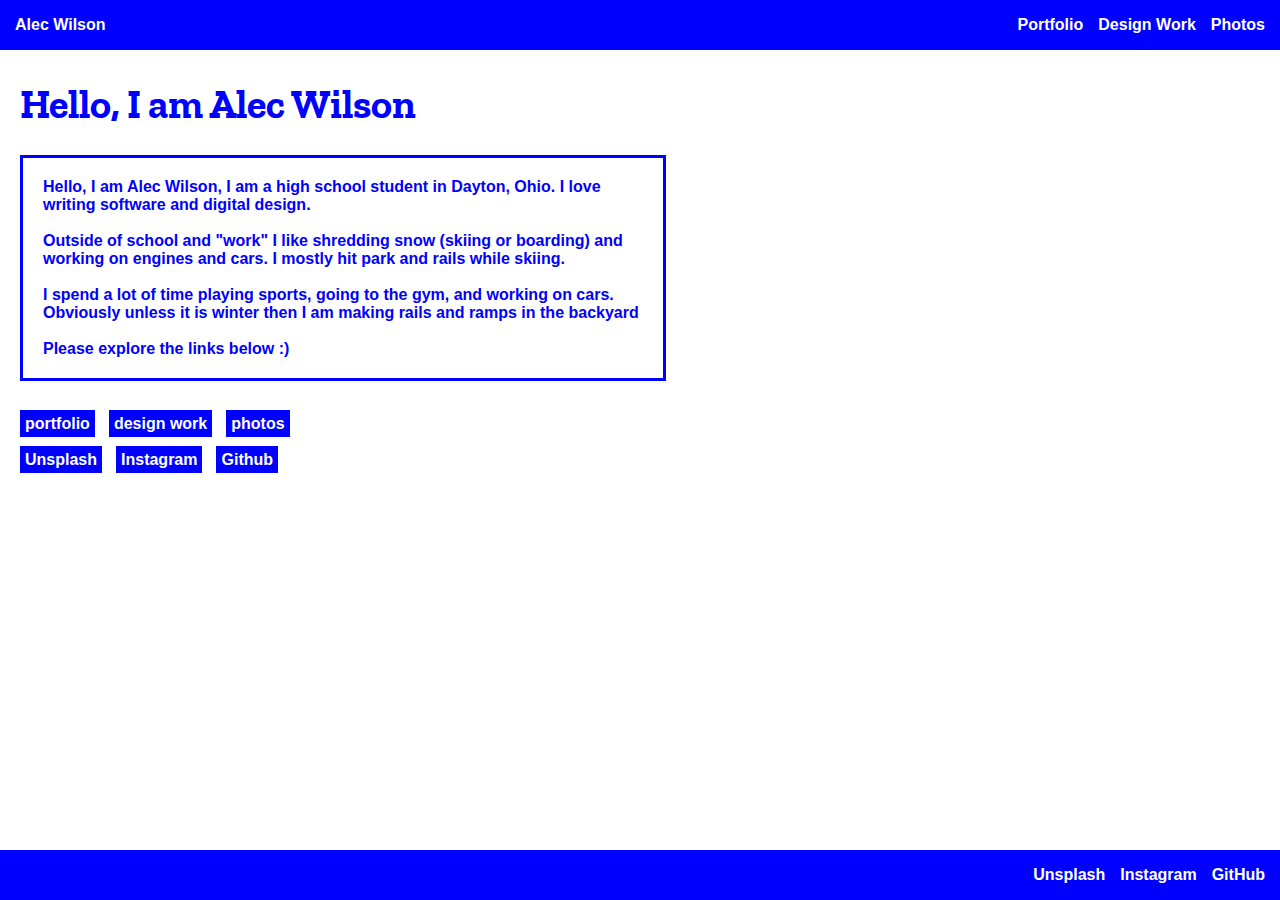
==== index.html @ 6b431008 "redone pretty much" ====
<link rel="preconnect" href="https://fonts.googleapis.com">
<link rel="preconnect" href="https://fonts.gstatic.com" crossorigin>
<link href="https://fonts.googleapis.com/css2?family=Zilla+Slab:wght@500;700&display=swap" rel="stylesheet">

<body style="margin:0">
	<nav style="position:fixed;top:0;left:0;right:0;background:blue">
		<p style="float:left;color:white;font-weight:bolder;font-family:'Roboto', sans-serif;padding-left:15px;">
			<a style="color:white;text-decoration:none" onmouseover="this.style.borderBottom='2px solid white'" onmouseout="this.style.borderBottom='none'" href="/index.html">Alec Wilson</a>
		</p>
		<p style="float:right;color:white;font-weight:bolder;font-family:'Roboto', sans-serif;padding-right:15px;">
			<a style="color:white;text-decoration:none" onmouseover="this.style.borderBottom='2px solid white'" onmouseout="this.style.borderBottom='none'" href="/photos.html">Photos</a>
		</p>
		<p style="float:right;color:white;font-weight:bolder;font-family:'Roboto', sans-serif;padding-right:15px;">
			<a style="color:white;text-decoration:none" onmouseover="this.style.borderBottom='2px solid white'" onmouseout="this.style.borderBottom='none'" href="/design.html">Design Work</a>
		</p>
		<p style="float:right;color:white;font-weight:bolder;font-family:'Roboto', sans-serif;padding-right:15px;">
			<a style="color:white;text-decoration:none" onmouseover="this.style.borderBottom='2px solid white'" onmouseout="this.style.borderBottom='none'" href="https://alecw.net">Portfolio</a>
		</p>
	</nav>
	<footer style="position:fixed;bottom:0;left:0;right:0;background:blue">
		<p style="float:right;color:white;font-weight:bolder;font-family:'Roboto', sans-serif;padding-right:15px;">
			<a style="color:white;text-decoration:none" onmouseover="this.style.borderBottom='2px solid white'" onmouseout="this.style.borderBottom='none'" href="https://github.com/alechash" target="_blank">GitHub</a>
		</p>
		<p style="float:right;color:white;font-weight:bolder;font-family:'Roboto', sans-serif;padding-right:15px;">
			<a style="color:white;text-decoration:none" onmouseover="this.style.borderBottom='2px solid white'" onmouseout="this.style.borderBottom='none'" href="https://instagram.com/txtjude" target="_blank">Instagram</a>
		</p>
		<p style="float:right;color:white;font-weight:bolder;font-family:'Roboto', sans-serif;padding-right:15px;">
			<a style="color:white;text-decoration:none" onmouseover="this.style.borderBottom='2px solid white'" onmouseout="this.style.borderBottom='none'" href="https://unsplash.com/alechash" target="_blank">Unsplash</a>
		</p>
	</footer>
	<div style="background:white;margin:0">
		<h1 style="font-size:40px;color:blue;font-family:'Zilla Slab', serif;margin-top:80px;margin-left:20px">Hello, I am Alec Wilson</h1>
		<p style="padding:20px;margin-left:20px;margin-right:20px;color:blue;font-weight:bold;font-family:'Roboto', sans-serif;max-width:600px;border:3px solid blue">
			Hello, I am Alec Wilson, I am a high school student in Dayton, Ohio. I love writing software and digital design.<br><br>Outside of school and "work" I like <span title="skiing">shredding snow (skiing or boarding)</span> and working on
			engines
			and cars. I mostly hit park and
			rails while skiing.<br><br>I spend a lot of time playing sports, going to the gym, and working on cars. Obviously unless it is winter then I am making rails and ramps in the backyard<br><br>Please explore the links below :)
		</p>
		<br>
		<div style="padding-left:20px;padding-right:20px;">
			<a style="margin-right:10px;background:blue;color:white;padding:5px;font-family: 'Roboto', sans-serif;font-weight:bolder;text-decoration:none" onmouseover="this.style.background='black'" onmouseout="this.style.background='blue'"
			 href="https://alecw.net">portfolio</a>
			<a style="margin-right:10px;background:blue;color:white;padding:5px;font-family: 'Roboto', sans-serif;font-weight:bolder;text-decoration:none" onmouseover="this.style.background='black'" onmouseout="this.style.background='blue'"
			 href="/design.html">design work</a>
			<a style="margin-right:10px;background:blue;color:white;padding:5px;font-family: 'Roboto', sans-serif;font-weight:bolder;text-decoration:none" onmouseover="this.style.background='black'" onmouseout="this.style.background='blue'"
			 href="/photos.html">photos</a>
		</div>
		<br>
		<div style="padding-left:20px;padding-right:20px;">
			<a style="margin-right:10px;background:blue;color:white;padding:5px;font-family: 'Roboto', sans-serif;font-weight:bolder;text-decoration:none" onmouseover="this.style.background='black'" onmouseout="this.style.background='blue'"
			 href="https://unsplash.com/alechash" target="_blank">Unsplash</a>
			<a style="margin-right:10px;background:blue;color:white;padding:5px;font-family: 'Roboto', sans-serif;font-weight:bolder;text-decoration:none" onmouseover="this.style.background='black'" onmouseout="this.style.background='blue'"
			 href="https://instagram.com/txtjude" target="_blank">Instagram</a>
			<a style="margin-right:10px;background:blue;color:white;padding:5px;font-family: 'Roboto', sans-serif;font-weight:bolder;text-decoration:none" onmouseover="this.style.background='black'" onmouseout="this.style.background='blue'"
			 href="https://github.com/alechash" target="_blank">Github</a>
		</div>
	</div>
</body>
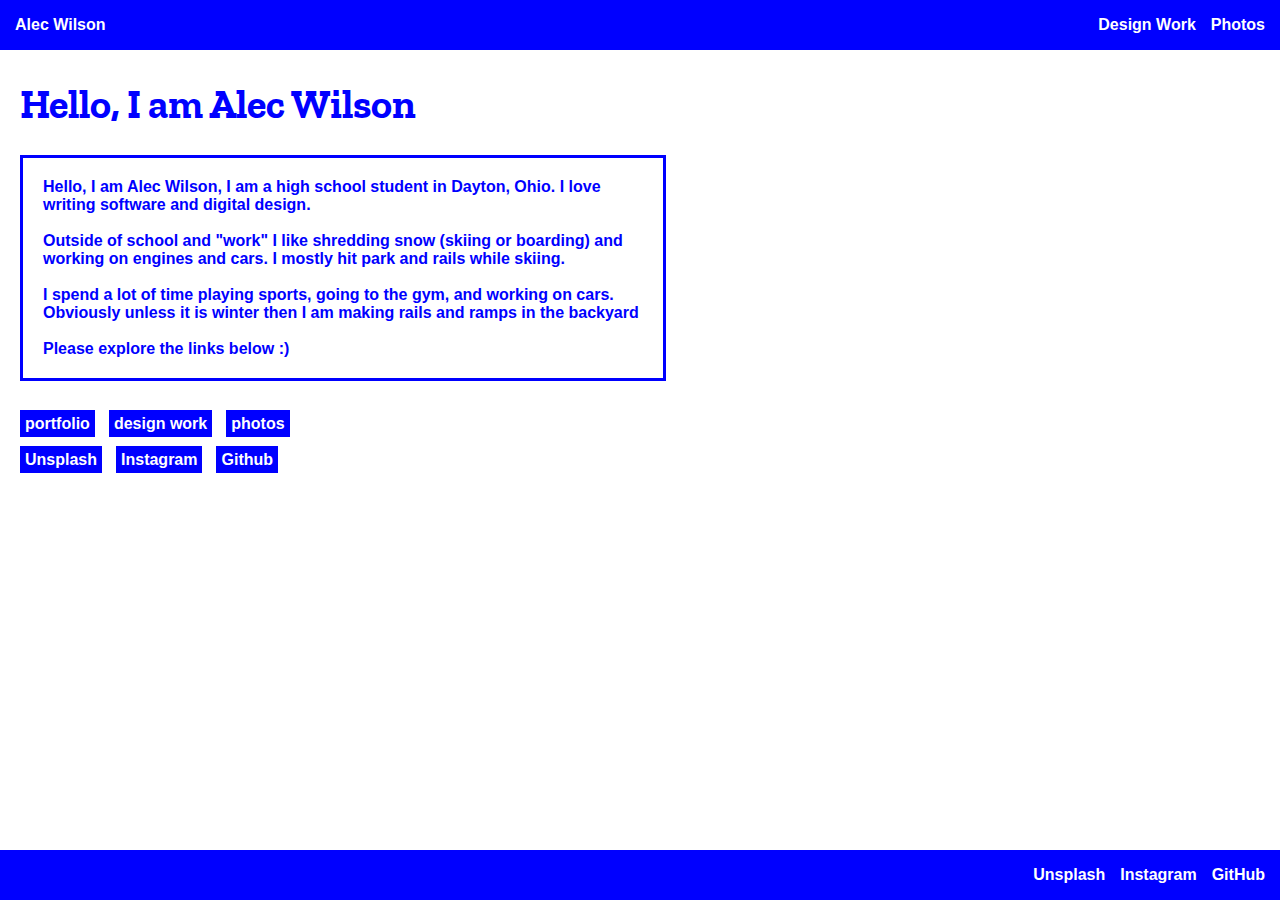
==== commit fce3c282: "redone pretty much" ====
--- a/index.html
+++ b/index.html
@@ -14,7 +14,7 @@
 			<a style="color:white;text-decoration:none" onmouseover="this.style.borderBottom='2px solid white'" onmouseout="this.style.borderBottom='none'" href="/design.html">Design Work</a>
 		</p>
 		<p style="float:right;color:white;font-weight:bolder;font-family:'Roboto', sans-serif;padding-right:15px;">
-			<a style="color:white;text-decoration:none" onmouseover="this.style.borderBottom='2px solid white'" onmouseout="this.style.borderBottom='none'" href="https://alecw.net">Portfolio</a>
+			<a style="color:blue;text-decoration:none" onmouseover="this.style.borderBottom='2px solid blue'" onmouseout="this.style.borderBottom='none'" href="https://alecw.net">Software Portfolio</a>
 		</p>
 	</nav>
 	<footer style="position:fixed;bottom:0;left:0;right:0;background:blue">
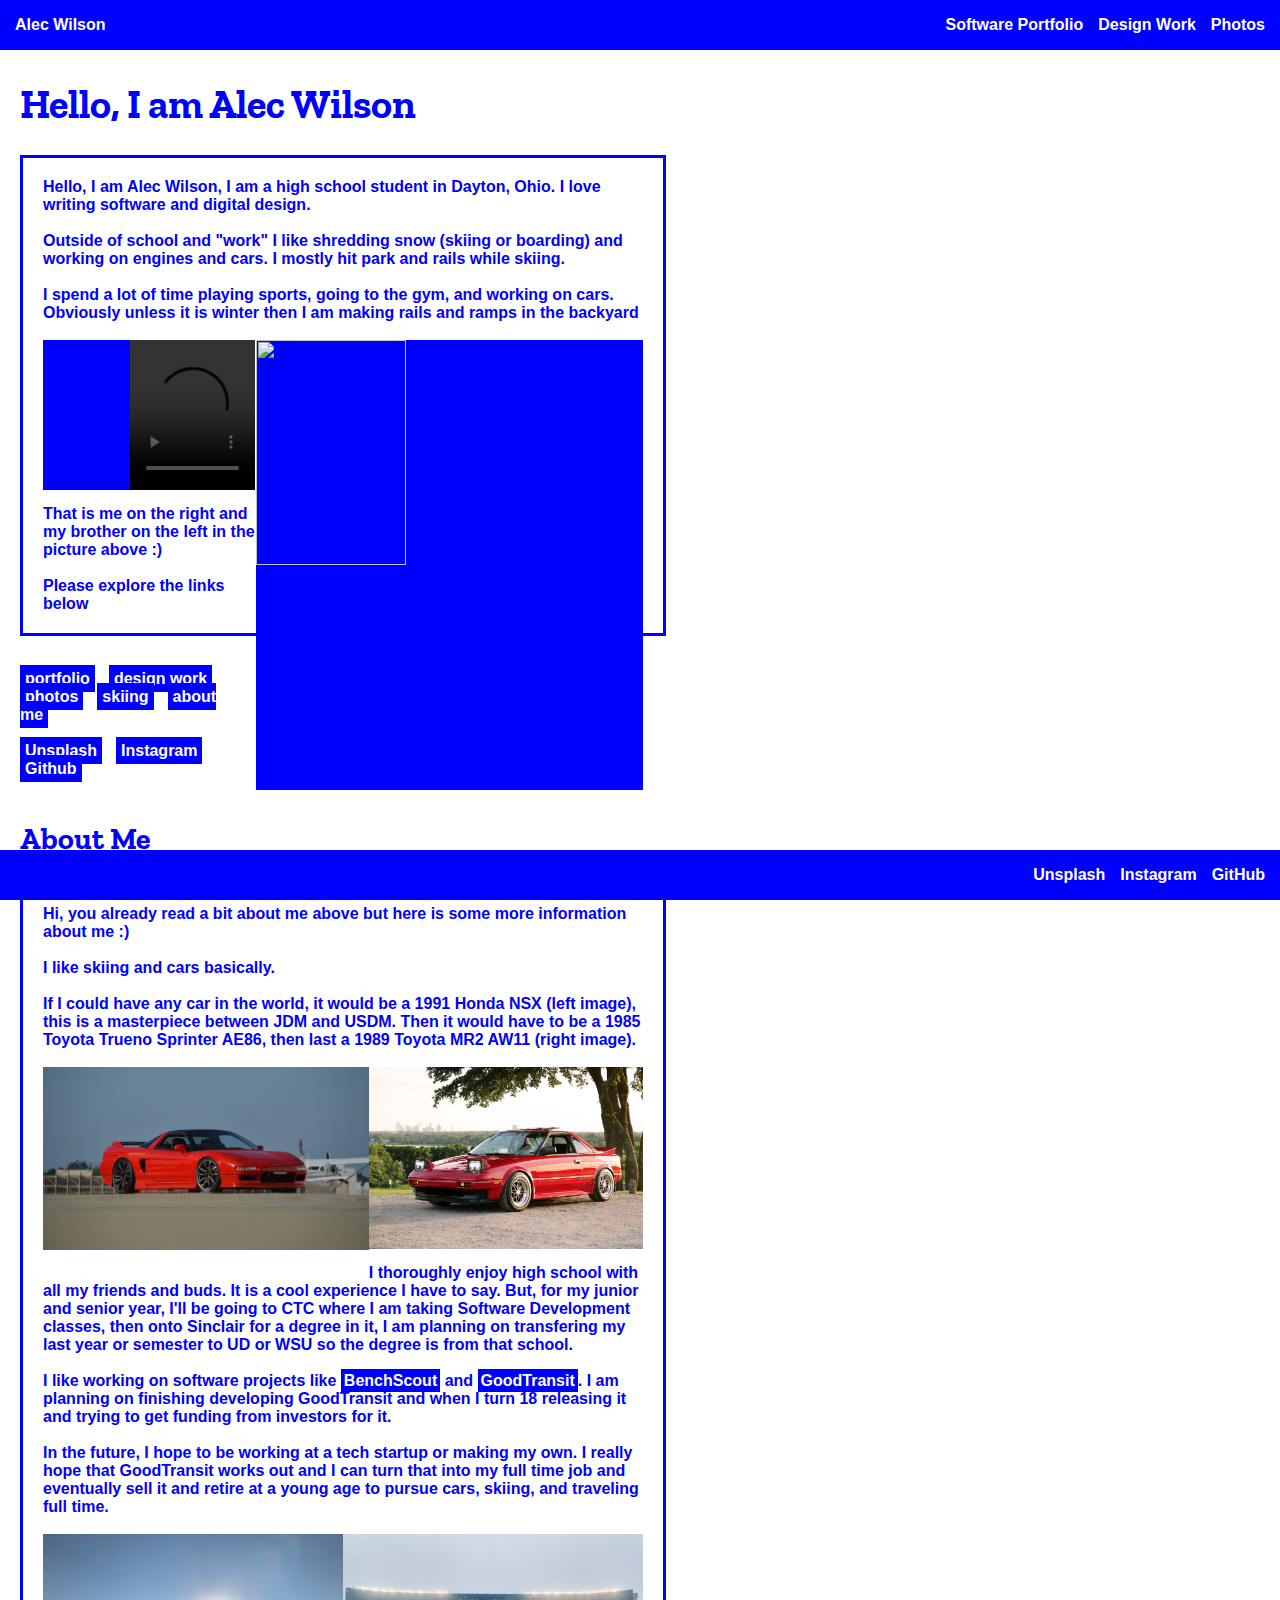
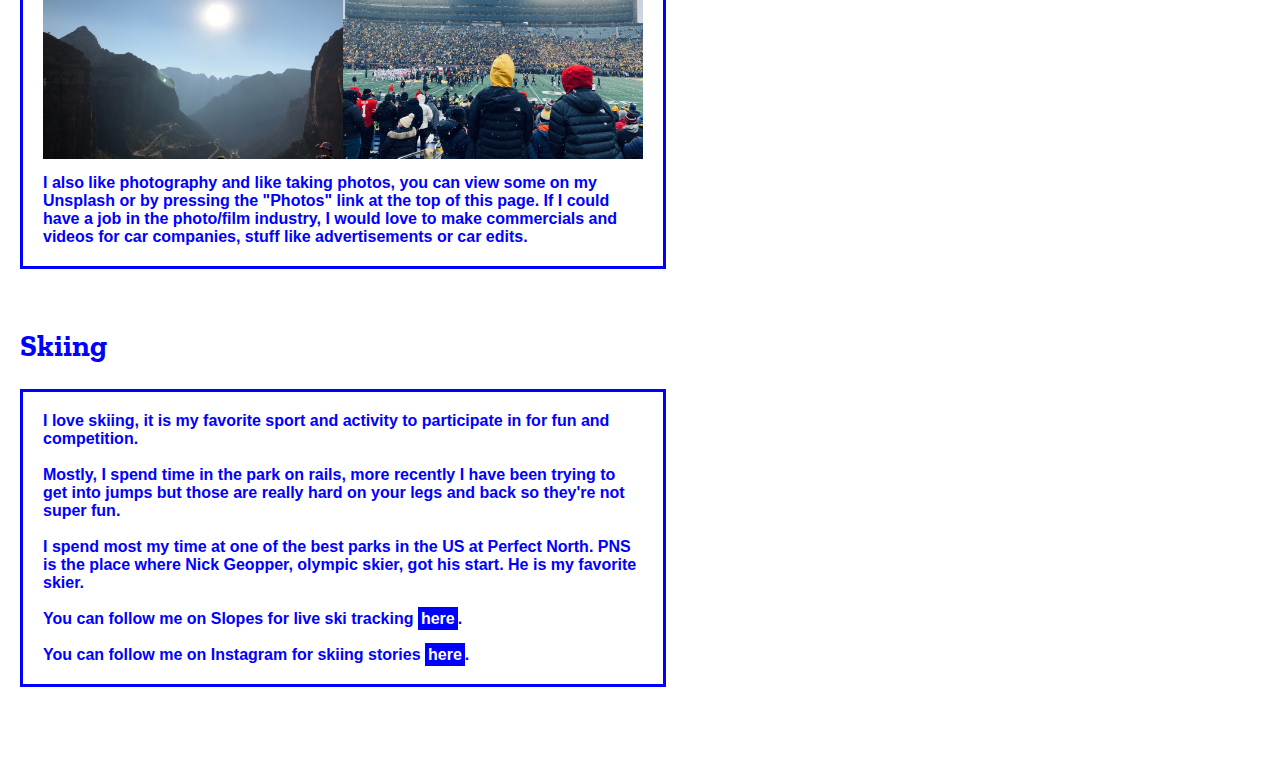
==== commit 894a8194: "home page" ====
--- a/index.html
+++ b/index.html
@@ -14,7 +14,7 @@
 			<a style="color:white;text-decoration:none" onmouseover="this.style.borderBottom='2px solid white'" onmouseout="this.style.borderBottom='none'" href="/design.html">Design Work</a>
 		</p>
 		<p style="float:right;color:white;font-weight:bolder;font-family:'Roboto', sans-serif;padding-right:15px;">
-			<a style="color:blue;text-decoration:none" onmouseover="this.style.borderBottom='2px solid blue'" onmouseout="this.style.borderBottom='none'" href="https://alecw.net">Software Portfolio</a>
+			<a style="color:white;text-decoration:none" onmouseover="this.style.borderBottom='2px solid white'" onmouseout="this.style.borderBottom='none'" href="https://alecw.net">Software Portfolio</a>
 		</p>
 	</nav>
 	<footer style="position:fixed;bottom:0;left:0;right:0;background:blue">
@@ -34,7 +34,11 @@
 			Hello, I am Alec Wilson, I am a high school student in Dayton, Ohio. I love writing software and digital design.<br><br>Outside of school and "work" I like <span title="skiing">shredding snow (skiing or boarding)</span> and working on
 			engines
 			and cars. I mostly hit park and
-			rails while skiing.<br><br>I spend a lot of time playing sports, going to the gym, and working on cars. Obviously unless it is winter then I am making rails and ramps in the backyard<br><br>Please explore the links below :)
+			rails while skiing.<br><br>I spend a lot of time playing sports, going to the gym, and working on cars. Obviously unless it is winter then I am making rails and ramps in the backyard<br><br><video controls
+			 style="width:20.85%;padding-left:14.545%;float:left;background:blue;margin-bottom:15px">
+				<source src="/assets/mich.mp4">
+			</video><img src="/assets/photos/10.jpg" style="float:right;width:50%;margin-bottom:15px;padding-right:14.545%;background:blue"><br><br>That is me on the right and my brother on the left in the picture above
+			:)<br><br>Please explore the links below
 		</p>
 		<br>
 		<div style="padding-left:20px;padding-right:20px;">
@@ -44,6 +48,10 @@
 			 href="/design.html">design work</a>
 			<a style="margin-right:10px;background:blue;color:white;padding:5px;font-family: 'Roboto', sans-serif;font-weight:bolder;text-decoration:none" onmouseover="this.style.background='black'" onmouseout="this.style.background='blue'"
 			 href="/photos.html">photos</a>
+			<a style="margin-right:10px;background:blue;color:white;padding:5px;font-family: 'Roboto', sans-serif;font-weight:bolder;text-decoration:none" onmouseover="this.style.background='black'" onmouseout="this.style.background='blue'"
+			 href="#skiing">skiing</a>
+			<a style="margin-right:10px;background:blue;color:white;padding:5px;font-family: 'Roboto', sans-serif;font-weight:bolder;text-decoration:none" onmouseover="this.style.background='black'" onmouseout="this.style.background='blue'"
+			 href="#about">about me</a>
 		</div>
 		<br>
 		<div style="padding-left:20px;padding-right:20px;">
@@ -54,5 +62,35 @@
 			<a style="margin-right:10px;background:blue;color:white;padding:5px;font-family: 'Roboto', sans-serif;font-weight:bolder;text-decoration:none" onmouseover="this.style.background='black'" onmouseout="this.style.background='blue'"
 			 href="https://github.com/alechash" target="_blank">Github</a>
 		</div>
+		<br>
+		<h2 style="font-size:30px;color:blue;font-family:'Zilla Slab', serif;margin-left:20px" id="about">About Me</h2>
+		<p style="padding:20px;margin-left:20px;margin-right:20px;color:blue;font-weight:bold;font-family:'Roboto', sans-serif;max-width:600px;border:3px solid blue">
+			Hi, you already read a bit about me above but here is some more information about me :)<br><br>I like skiing and cars basically.<br><br>If I could have any car in the world, it would be a 1991 Honda NSX (left image), this is a masterpiece
+			between
+			JDM and USDM. Then it would have to be a 1985 Toyota Trueno Sprinter AE86, then last a 1989 Toyota MR2 AW11 (right image).<br><br><img src="/assets/nsx.jpg" style="width:54.3%;float:left;margin-bottom:15px"><img src="/assets/mr2.jpg"
+			 style="width:45.7%;float:right;margin-bottom:15px"><br><br>I
+			thoroughly enjoy high school with all my friends and buds. It is a
+			cool experience I have to say. But, for my junior and
+			senior year, I'll be going to CTC where I am taking Software Development classes, then onto Sinclair for a degree in it, I am planning on transfering my last year or semester to UD or WSU so the degree is from that school.<br><br>I like
+			working on software projects like <a href="https://benchscout.com" target="_blank" style="padding:3px;color:white;background:blue;text-decoration:none" onmouseover="this.style.background='black';this.style.color='white'"
+			 onmouseout="this.style.background='blue';this.style.color='white'">BenchScout</a> and <a href="https://goodtransit.app" target="_blank" style="padding:3px;color:white;background:blue;text-decoration:none"
+			 onmouseover="this.style.background='black';this.style.color='white'" onmouseout="this.style.background='blue';this.style.color='white'">GoodTransit</a>. I am planning on finishing developing GoodTransit and when I turn 18 releasing it
+			and trying to get funding from investors for it.<br><br>In the future, I hope to be working at a tech startup or making my own. I really hope that GoodTransit works out and I can turn that into my full time job and eventually sell it and
+			retire at a young age to pursue cars, skiing, and traveling full time.<br><br><img src="/assets/photos/1.jpg" style="width:50%;float:left;margin-bottom:15px"><img src="/assets/photos/5.jpg"
+			 style="width:50%;float:right;margin-bottom:15px"><br><br>I also like photography and like taking photos, you can view some on my Unsplash or by pressing the "Photos" link at the top of this page. If I could have a job
+			in the photo/film industry, I would love to make commercials and videos for car companies, stuff like advertisements or car edits.
+		</p>
+		<br>
+		<h2 style="font-size:30px;color:blue;font-family:'Zilla Slab', serif;margin-left:20px" id="skiing">Skiing</h2>
+		<p style="padding:20px;margin-left:20px;margin-right:20px;color:blue;font-weight:bold;font-family:'Roboto', sans-serif;max-width:600px;border:3px solid blue">
+			I love skiing, it is my favorite sport and activity to participate in for fun and competition.<br><br>Mostly, I spend time in the park on rails, more recently I have been trying to get into jumps but those are really hard on your legs and
+			back so they're not super fun.<br><br>I spend most my time at one of the best parks in the US at Perfect North. PNS is the place where Nick Geopper, olympic skier, got his start. He is my favorite skier.<br><br>You can follow me on Slopes
+			for live ski tracking
+			<a href="https://my.getslopes.com/app/addFriend/Oo3dnRdalr" target="_blank" style="padding:3px;color:white;background:blue;text-decoration:none" onmouseover="this.style.background='black';this.style.color='white'"
+			 onmouseout="this.style.background='blue';this.style.color='white'">here</a>.<br><br>You can follow me on Instagram for skiing stories
+			<a href="https://instagram.com/txtjude" target="_blank" style="padding:3px;color:white;background:blue;text-decoration:none" onmouseover="this.style.background='black';this.style.color='white'"
+			 onmouseout="this.style.background='blue';this.style.color='white'">here</a>.
+		</p>
+		<br><br><br>
 	</div>
 </body>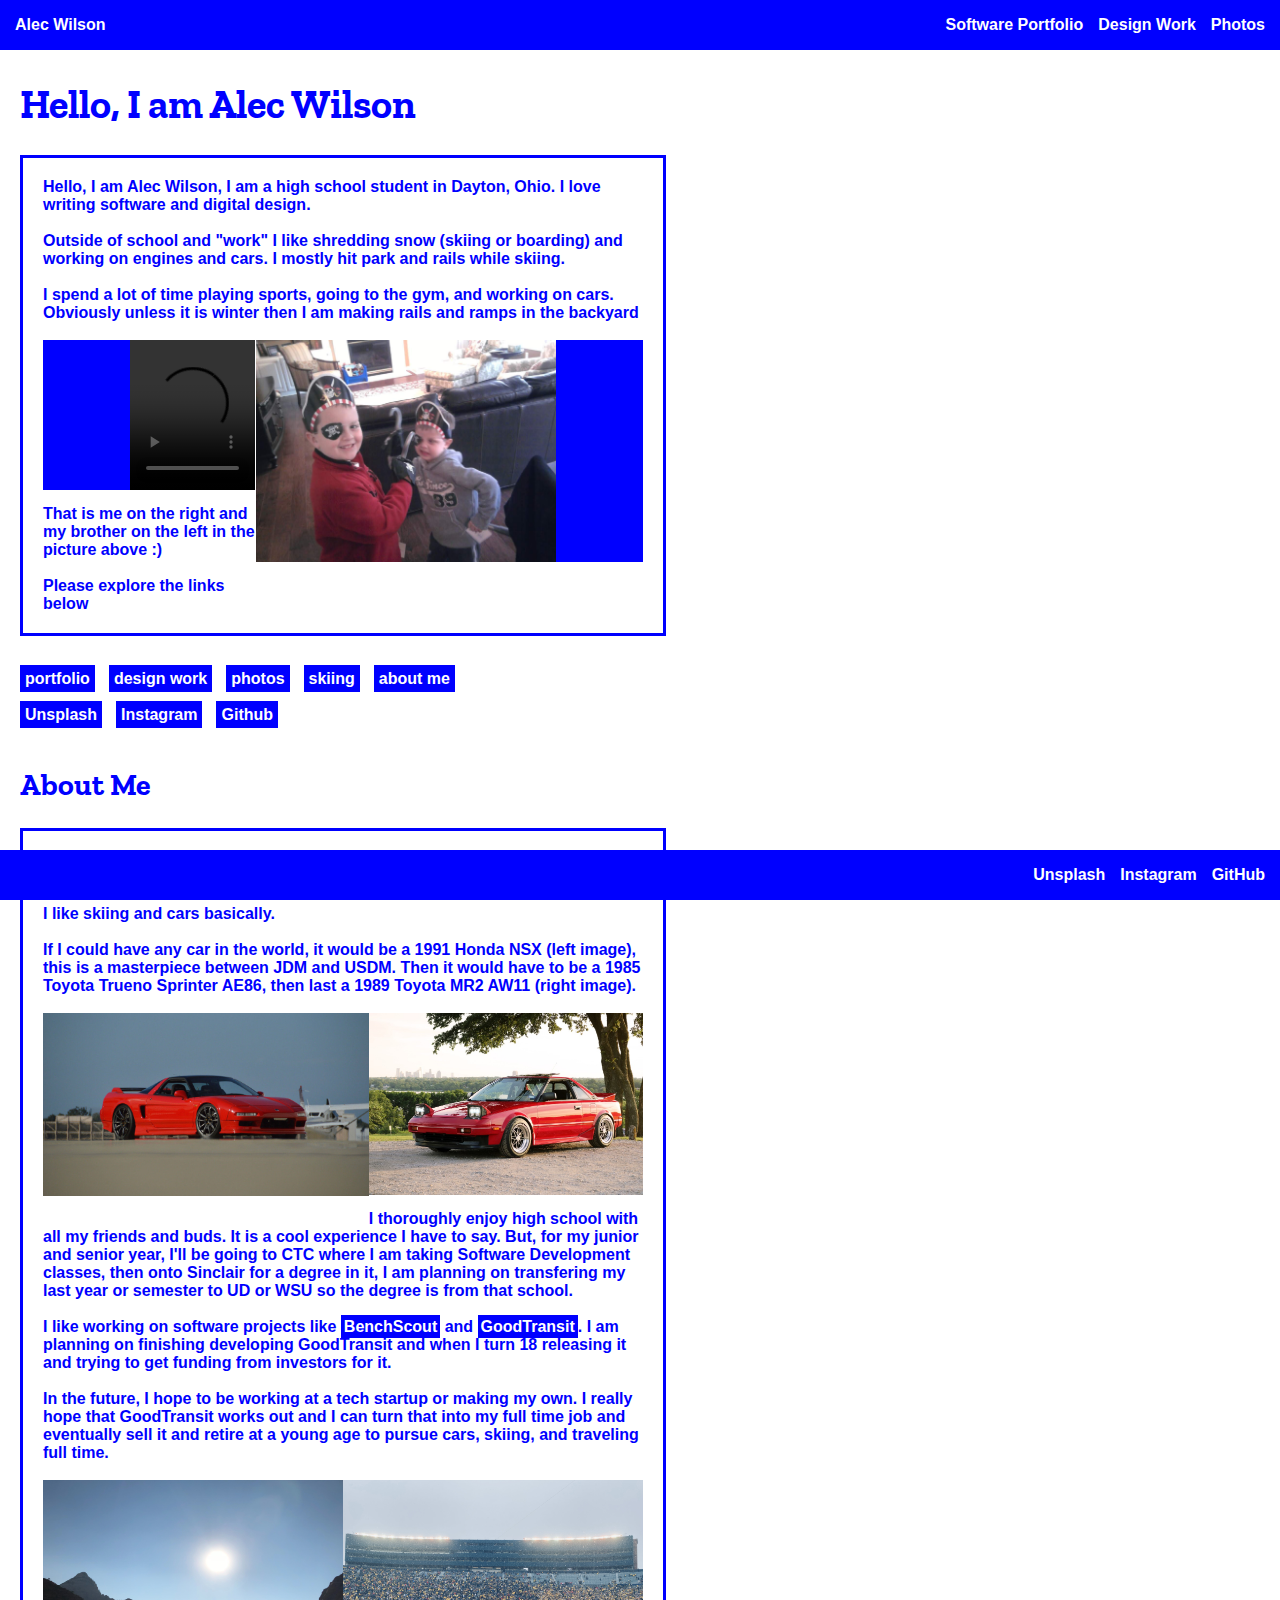
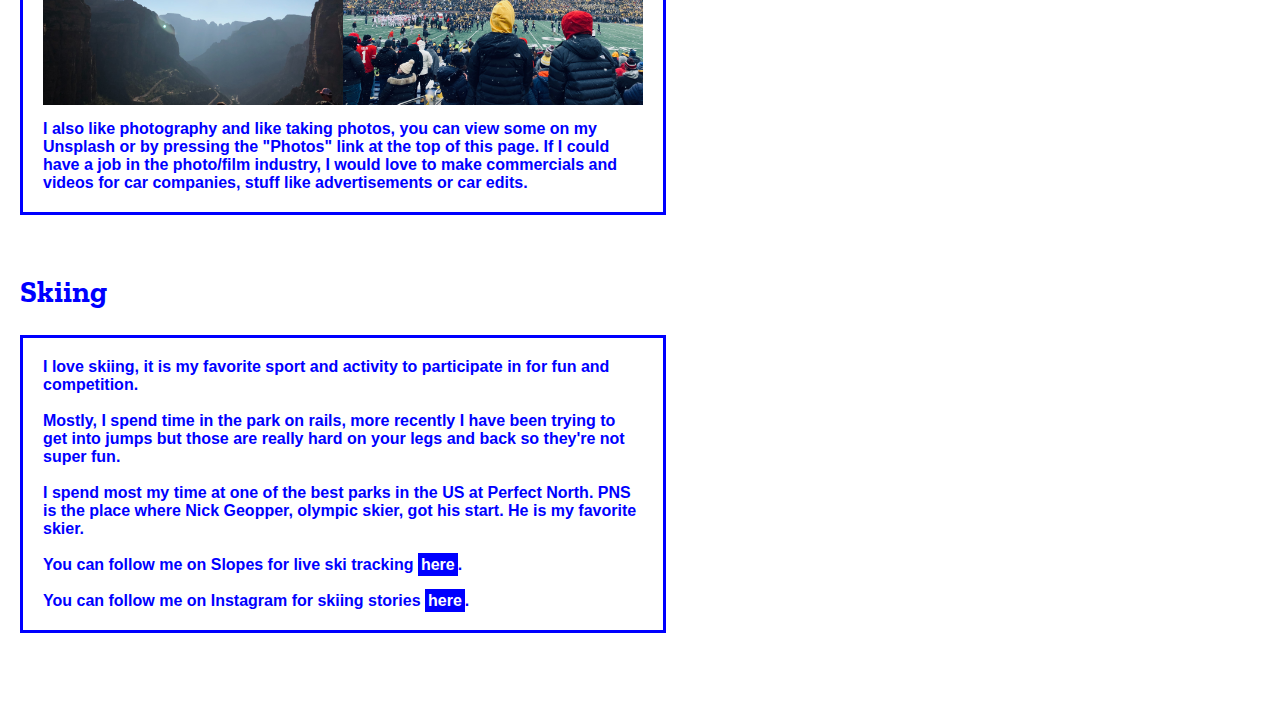
==== commit f5aa417c: "Update index.html" ====
--- a/index.html
+++ b/index.html
@@ -37,7 +37,7 @@
 			rails while skiing.<br><br>I spend a lot of time playing sports, going to the gym, and working on cars. Obviously unless it is winter then I am making rails and ramps in the backyard<br><br><video controls
 			 style="width:20.85%;padding-left:14.545%;float:left;background:blue;margin-bottom:15px">
 				<source src="/assets/mich.mp4">
-			</video><img src="/assets/photos/10.jpg" style="float:right;width:50%;margin-bottom:15px;padding-right:14.545%;background:blue"><br><br>That is me on the right and my brother on the left in the picture above
+			</video><img src="/assets/photos/10.JPG" style="float:right;width:50%;margin-bottom:15px;padding-right:14.545%;background:blue"><br><br>That is me on the right and my brother on the left in the picture above
 			:)<br><br>Please explore the links below
 		</p>
 		<br>
@@ -93,4 +93,4 @@
 		</p>
 		<br><br><br>
 	</div>
-</body>+</body>
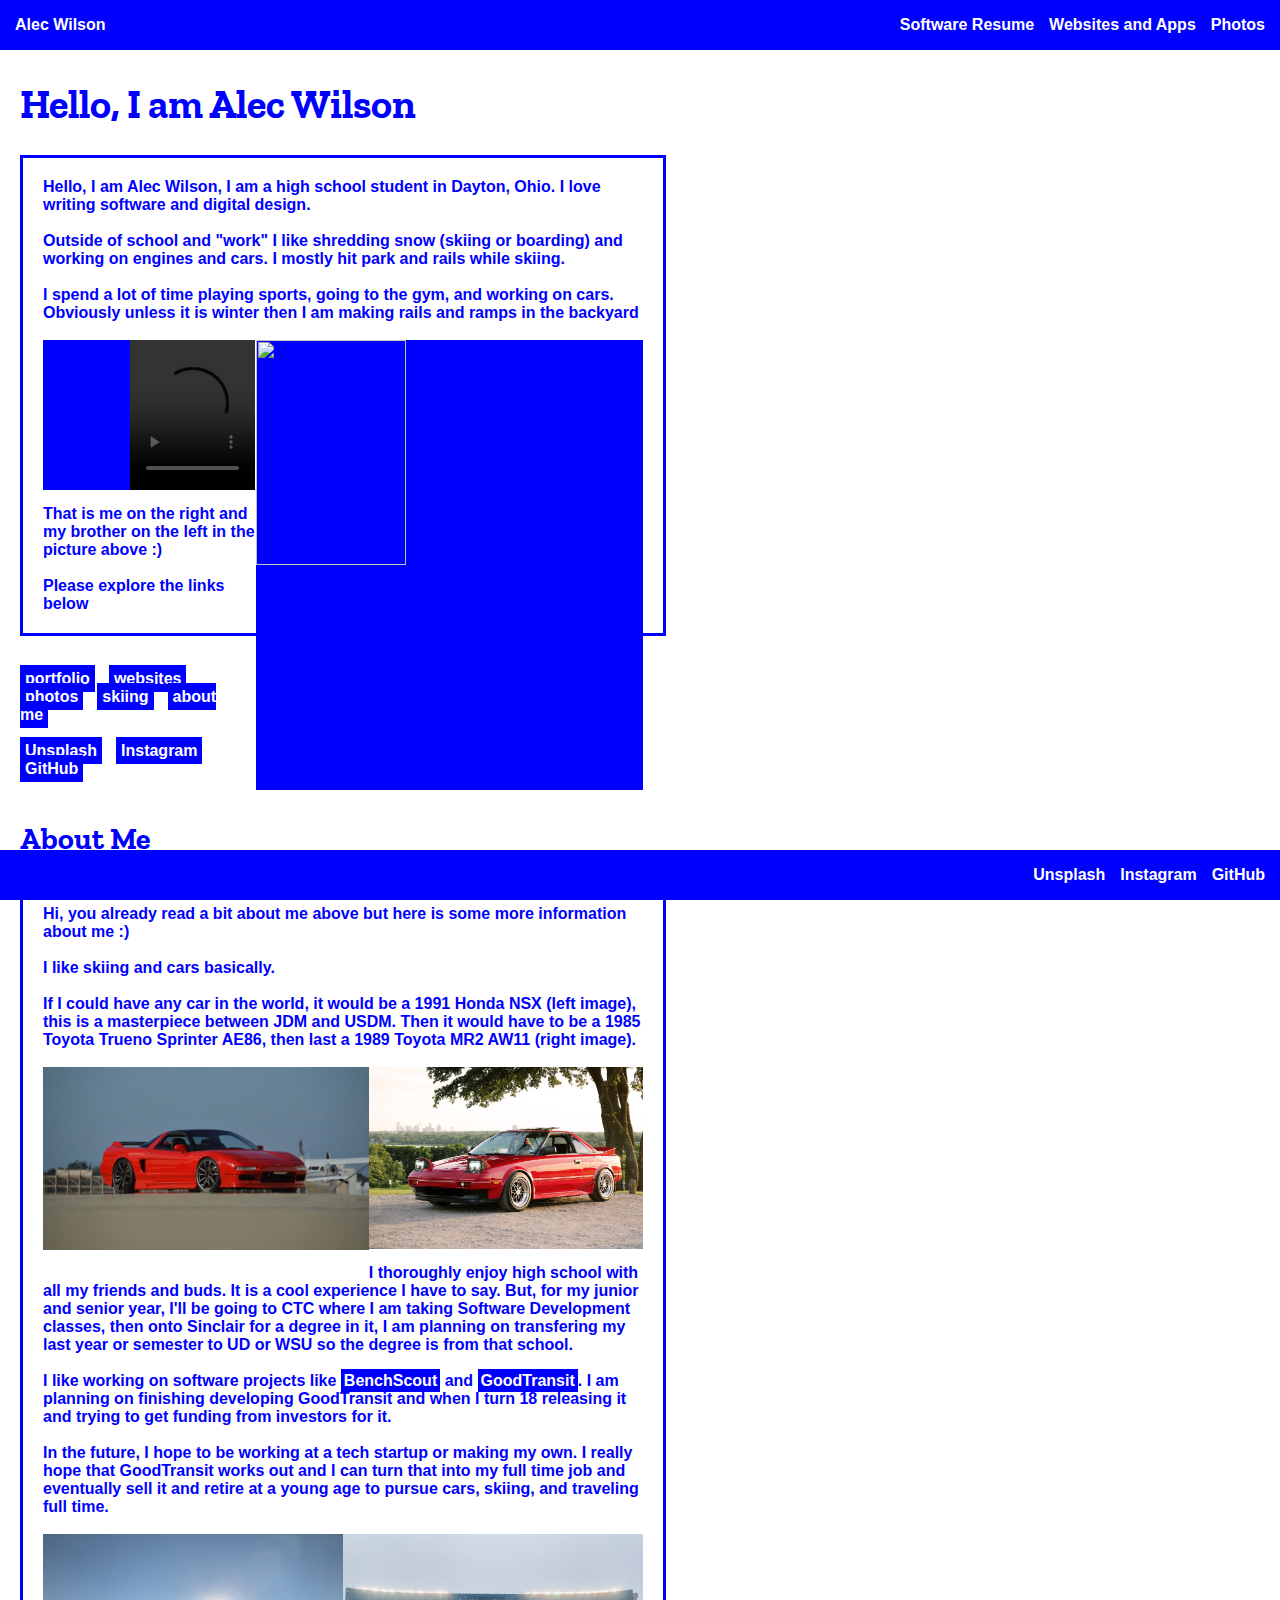
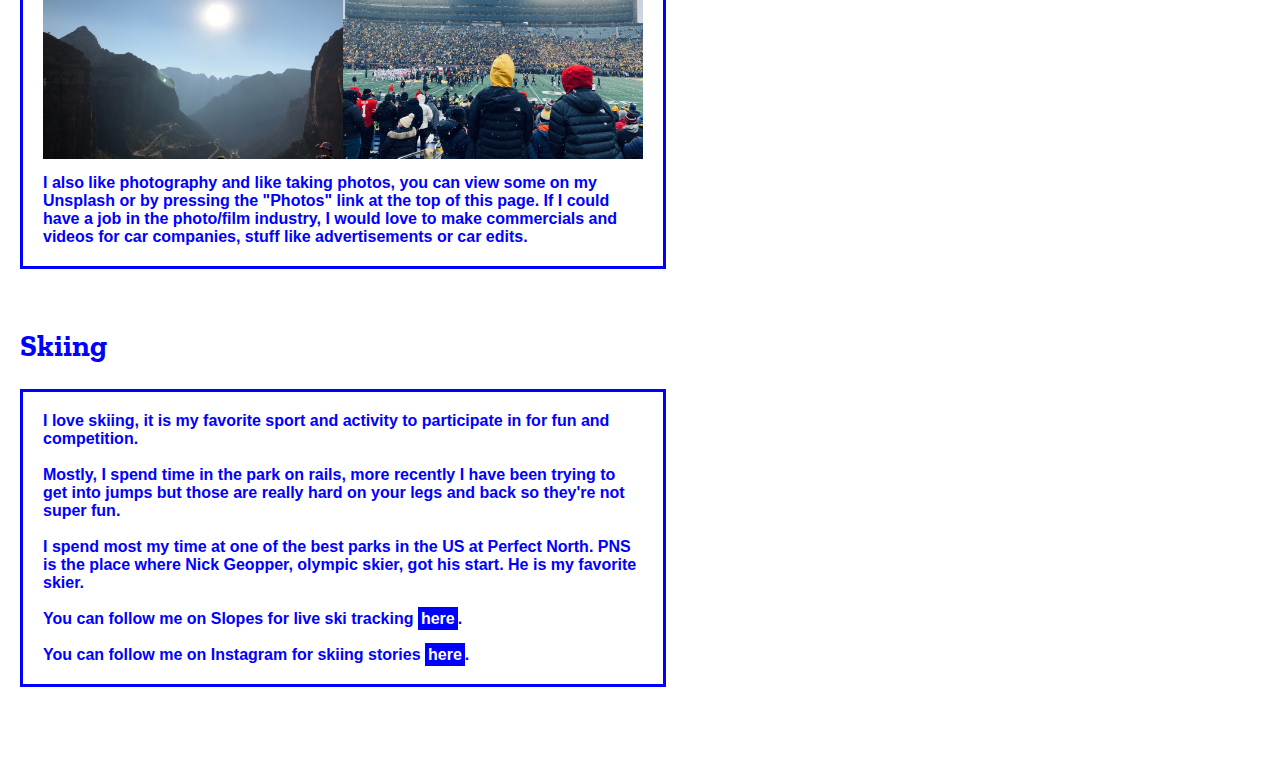
==== commit 59d3db4e: "updated and finalized site" ====
--- a/index.html
+++ b/index.html
@@ -11,10 +11,10 @@
 			<a style="color:white;text-decoration:none" onmouseover="this.style.borderBottom='2px solid white'" onmouseout="this.style.borderBottom='none'" href="/photos.html">Photos</a>
 		</p>
 		<p style="float:right;color:white;font-weight:bolder;font-family:'Roboto', sans-serif;padding-right:15px;">
-			<a style="color:white;text-decoration:none" onmouseover="this.style.borderBottom='2px solid white'" onmouseout="this.style.borderBottom='none'" href="/design.html">Design Work</a>
+			<a style="color:white;text-decoration:none" onmouseover="this.style.borderBottom='2px solid white'" onmouseout="this.style.borderBottom='none'" href="/websites.html">Websites and Apps</a>
 		</p>
 		<p style="float:right;color:white;font-weight:bolder;font-family:'Roboto', sans-serif;padding-right:15px;">
-			<a style="color:white;text-decoration:none" onmouseover="this.style.borderBottom='2px solid white'" onmouseout="this.style.borderBottom='none'" href="https://alecw.net">Software Portfolio</a>
+			<a style="color:white;text-decoration:none" onmouseover="this.style.borderBottom='2px solid white'" onmouseout="this.style.borderBottom='none'" href="https://alecw.net">Software Resume</a>
 		</p>
 	</nav>
 	<footer style="position:fixed;bottom:0;left:0;right:0;background:blue">
@@ -37,7 +37,7 @@
 			rails while skiing.<br><br>I spend a lot of time playing sports, going to the gym, and working on cars. Obviously unless it is winter then I am making rails and ramps in the backyard<br><br><video controls
 			 style="width:20.85%;padding-left:14.545%;float:left;background:blue;margin-bottom:15px">
 				<source src="/assets/mich.mp4">
-			</video><img src="/assets/photos/10.JPG" style="float:right;width:50%;margin-bottom:15px;padding-right:14.545%;background:blue"><br><br>That is me on the right and my brother on the left in the picture above
+			</video><img src="/assets/photos/10.jpg" style="float:right;width:50%;margin-bottom:15px;padding-right:14.545%;background:blue"><br><br>That is me on the right and my brother on the left in the picture above
 			:)<br><br>Please explore the links below
 		</p>
 		<br>
@@ -45,7 +45,7 @@
 			<a style="margin-right:10px;background:blue;color:white;padding:5px;font-family: 'Roboto', sans-serif;font-weight:bolder;text-decoration:none" onmouseover="this.style.background='black'" onmouseout="this.style.background='blue'"
 			 href="https://alecw.net">portfolio</a>
 			<a style="margin-right:10px;background:blue;color:white;padding:5px;font-family: 'Roboto', sans-serif;font-weight:bolder;text-decoration:none" onmouseover="this.style.background='black'" onmouseout="this.style.background='blue'"
-			 href="/design.html">design work</a>
+			 href="/websites.html">websites</a>
 			<a style="margin-right:10px;background:blue;color:white;padding:5px;font-family: 'Roboto', sans-serif;font-weight:bolder;text-decoration:none" onmouseover="this.style.background='black'" onmouseout="this.style.background='blue'"
 			 href="/photos.html">photos</a>
 			<a style="margin-right:10px;background:blue;color:white;padding:5px;font-family: 'Roboto', sans-serif;font-weight:bolder;text-decoration:none" onmouseover="this.style.background='black'" onmouseout="this.style.background='blue'"
@@ -60,7 +60,7 @@
 			<a style="margin-right:10px;background:blue;color:white;padding:5px;font-family: 'Roboto', sans-serif;font-weight:bolder;text-decoration:none" onmouseover="this.style.background='black'" onmouseout="this.style.background='blue'"
 			 href="https://instagram.com/txtjude" target="_blank">Instagram</a>
 			<a style="margin-right:10px;background:blue;color:white;padding:5px;font-family: 'Roboto', sans-serif;font-weight:bolder;text-decoration:none" onmouseover="this.style.background='black'" onmouseout="this.style.background='blue'"
-			 href="https://github.com/alechash" target="_blank">Github</a>
+			 href="https://github.com/alechash" target="_blank">GitHub</a>
 		</div>
 		<br>
 		<h2 style="font-size:30px;color:blue;font-family:'Zilla Slab', serif;margin-left:20px" id="about">About Me</h2>
@@ -93,4 +93,4 @@
 		</p>
 		<br><br><br>
 	</div>
-</body>
+</body>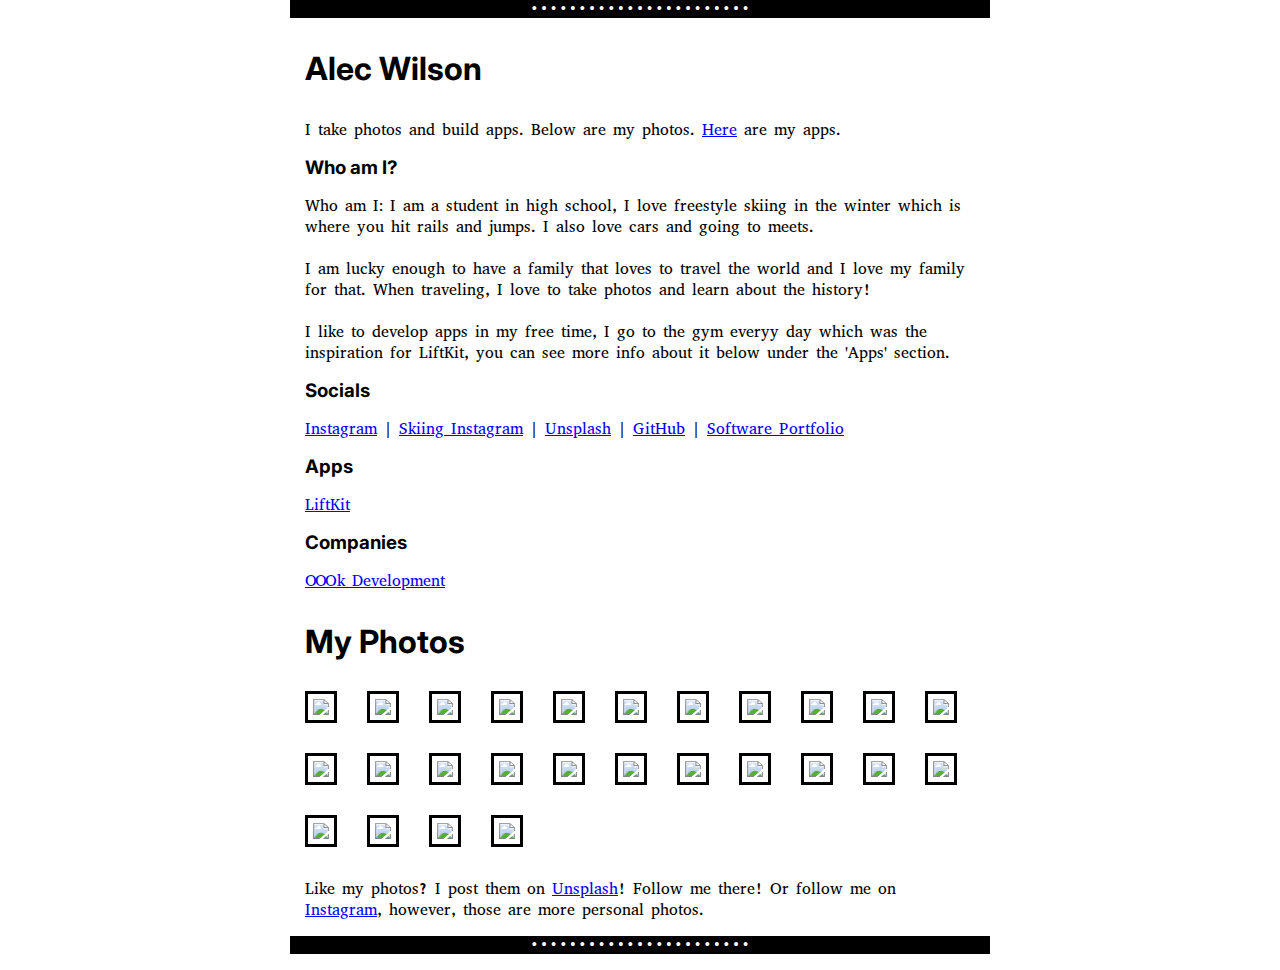
==== commit 8b72d126: "home page" ====
--- a/index.html
+++ b/index.html
@@ -1,96 +1,37 @@
 <link rel="preconnect" href="https://fonts.googleapis.com">
 <link rel="preconnect" href="https://fonts.gstatic.com" crossorigin>
-<link href="https://fonts.googleapis.com/css2?family=Zilla+Slab:wght@500;700&display=swap" rel="stylesheet">
+<link href="https://fonts.googleapis.com/css2?family=Abyssinica+SIL&family=Inter:wght@900&display=swap" rel="stylesheet">
 
-<body style="margin:0">
-	<nav style="position:fixed;top:0;left:0;right:0;background:blue">
-		<p style="float:left;color:white;font-weight:bolder;font-family:'Roboto', sans-serif;padding-left:15px;">
-			<a style="color:white;text-decoration:none" onmouseover="this.style.borderBottom='2px solid white'" onmouseout="this.style.borderBottom='none'" href="/index.html">Alec Wilson</a>
-		</p>
-		<p style="float:right;color:white;font-weight:bolder;font-family:'Roboto', sans-serif;padding-right:15px;">
-			<a style="color:white;text-decoration:none" onmouseover="this.style.borderBottom='2px solid white'" onmouseout="this.style.borderBottom='none'" href="/photos.html">Photos</a>
-		</p>
-		<p style="float:right;color:white;font-weight:bolder;font-family:'Roboto', sans-serif;padding-right:15px;">
-			<a style="color:white;text-decoration:none" onmouseover="this.style.borderBottom='2px solid white'" onmouseout="this.style.borderBottom='none'" href="/websites.html">Websites and Apps</a>
-		</p>
-		<p style="float:right;color:white;font-weight:bolder;font-family:'Roboto', sans-serif;padding-right:15px;">
-			<a style="color:white;text-decoration:none" onmouseover="this.style.borderBottom='2px solid white'" onmouseout="this.style.borderBottom='none'" href="https://alecw.net">Software Resume</a>
-		</p>
-	</nav>
-	<footer style="position:fixed;bottom:0;left:0;right:0;background:blue">
-		<p style="float:right;color:white;font-weight:bolder;font-family:'Roboto', sans-serif;padding-right:15px;">
-			<a style="color:white;text-decoration:none" onmouseover="this.style.borderBottom='2px solid white'" onmouseout="this.style.borderBottom='none'" href="https://github.com/alechash" target="_blank">GitHub</a>
-		</p>
-		<p style="float:right;color:white;font-weight:bolder;font-family:'Roboto', sans-serif;padding-right:15px;">
-			<a style="color:white;text-decoration:none" onmouseover="this.style.borderBottom='2px solid white'" onmouseout="this.style.borderBottom='none'" href="https://instagram.com/txtjude" target="_blank">Instagram</a>
-		</p>
-		<p style="float:right;color:white;font-weight:bolder;font-family:'Roboto', sans-serif;padding-right:15px;">
-			<a style="color:white;text-decoration:none" onmouseover="this.style.borderBottom='2px solid white'" onmouseout="this.style.borderBottom='none'" href="https://unsplash.com/alechash" target="_blank">Unsplash</a>
-		</p>
-	</footer>
-	<div style="background:white;margin:0">
-		<h1 style="font-size:40px;color:blue;font-family:'Zilla Slab', serif;margin-top:80px;margin-left:20px">Hello, I am Alec Wilson</h1>
-		<p style="padding:20px;margin-left:20px;margin-right:20px;color:blue;font-weight:bold;font-family:'Roboto', sans-serif;max-width:600px;border:3px solid blue">
-			Hello, I am Alec Wilson, I am a high school student in Dayton, Ohio. I love writing software and digital design.<br><br>Outside of school and "work" I like <span title="skiing">shredding snow (skiing or boarding)</span> and working on
-			engines
-			and cars. I mostly hit park and
-			rails while skiing.<br><br>I spend a lot of time playing sports, going to the gym, and working on cars. Obviously unless it is winter then I am making rails and ramps in the backyard<br><br><video controls
-			 style="width:20.85%;padding-left:14.545%;float:left;background:blue;margin-bottom:15px">
-				<source src="/assets/mich.mp4">
-			</video><img src="/assets/photos/10.jpg" style="float:right;width:50%;margin-bottom:15px;padding-right:14.545%;background:blue"><br><br>That is me on the right and my brother on the left in the picture above
-			:)<br><br>Please explore the links below
-		</p>
-		<br>
-		<div style="padding-left:20px;padding-right:20px;">
-			<a style="margin-right:10px;background:blue;color:white;padding:5px;font-family: 'Roboto', sans-serif;font-weight:bolder;text-decoration:none" onmouseover="this.style.background='black'" onmouseout="this.style.background='blue'"
-			 href="https://alecw.net">portfolio</a>
-			<a style="margin-right:10px;background:blue;color:white;padding:5px;font-family: 'Roboto', sans-serif;font-weight:bolder;text-decoration:none" onmouseover="this.style.background='black'" onmouseout="this.style.background='blue'"
-			 href="/websites.html">websites</a>
-			<a style="margin-right:10px;background:blue;color:white;padding:5px;font-family: 'Roboto', sans-serif;font-weight:bolder;text-decoration:none" onmouseover="this.style.background='black'" onmouseout="this.style.background='blue'"
-			 href="/photos.html">photos</a>
-			<a style="margin-right:10px;background:blue;color:white;padding:5px;font-family: 'Roboto', sans-serif;font-weight:bolder;text-decoration:none" onmouseover="this.style.background='black'" onmouseout="this.style.background='blue'"
-			 href="#skiing">skiing</a>
-			<a style="margin-right:10px;background:blue;color:white;padding:5px;font-family: 'Roboto', sans-serif;font-weight:bolder;text-decoration:none" onmouseover="this.style.background='black'" onmouseout="this.style.background='blue'"
-			 href="#about">about me</a>
-		</div>
-		<br>
-		<div style="padding-left:20px;padding-right:20px;">
-			<a style="margin-right:10px;background:blue;color:white;padding:5px;font-family: 'Roboto', sans-serif;font-weight:bolder;text-decoration:none" onmouseover="this.style.background='black'" onmouseout="this.style.background='blue'"
-			 href="https://unsplash.com/alechash" target="_blank">Unsplash</a>
-			<a style="margin-right:10px;background:blue;color:white;padding:5px;font-family: 'Roboto', sans-serif;font-weight:bolder;text-decoration:none" onmouseover="this.style.background='black'" onmouseout="this.style.background='blue'"
-			 href="https://instagram.com/txtjude" target="_blank">Instagram</a>
-			<a style="margin-right:10px;background:blue;color:white;padding:5px;font-family: 'Roboto', sans-serif;font-weight:bolder;text-decoration:none" onmouseover="this.style.background='black'" onmouseout="this.style.background='blue'"
-			 href="https://github.com/alechash" target="_blank">GitHub</a>
-		</div>
-		<br>
-		<h2 style="font-size:30px;color:blue;font-family:'Zilla Slab', serif;margin-left:20px" id="about">About Me</h2>
-		<p style="padding:20px;margin-left:20px;margin-right:20px;color:blue;font-weight:bold;font-family:'Roboto', sans-serif;max-width:600px;border:3px solid blue">
-			Hi, you already read a bit about me above but here is some more information about me :)<br><br>I like skiing and cars basically.<br><br>If I could have any car in the world, it would be a 1991 Honda NSX (left image), this is a masterpiece
-			between
-			JDM and USDM. Then it would have to be a 1985 Toyota Trueno Sprinter AE86, then last a 1989 Toyota MR2 AW11 (right image).<br><br><img src="/assets/nsx.jpg" style="width:54.3%;float:left;margin-bottom:15px"><img src="/assets/mr2.jpg"
-			 style="width:45.7%;float:right;margin-bottom:15px"><br><br>I
-			thoroughly enjoy high school with all my friends and buds. It is a
-			cool experience I have to say. But, for my junior and
-			senior year, I'll be going to CTC where I am taking Software Development classes, then onto Sinclair for a degree in it, I am planning on transfering my last year or semester to UD or WSU so the degree is from that school.<br><br>I like
-			working on software projects like <a href="https://benchscout.com" target="_blank" style="padding:3px;color:white;background:blue;text-decoration:none" onmouseover="this.style.background='black';this.style.color='white'"
-			 onmouseout="this.style.background='blue';this.style.color='white'">BenchScout</a> and <a href="https://goodtransit.app" target="_blank" style="padding:3px;color:white;background:blue;text-decoration:none"
-			 onmouseover="this.style.background='black';this.style.color='white'" onmouseout="this.style.background='blue';this.style.color='white'">GoodTransit</a>. I am planning on finishing developing GoodTransit and when I turn 18 releasing it
-			and trying to get funding from investors for it.<br><br>In the future, I hope to be working at a tech startup or making my own. I really hope that GoodTransit works out and I can turn that into my full time job and eventually sell it and
-			retire at a young age to pursue cars, skiing, and traveling full time.<br><br><img src="/assets/photos/1.jpg" style="width:50%;float:left;margin-bottom:15px"><img src="/assets/photos/5.jpg"
-			 style="width:50%;float:right;margin-bottom:15px"><br><br>I also like photography and like taking photos, you can view some on my Unsplash or by pressing the "Photos" link at the top of this page. If I could have a job
-			in the photo/film industry, I would love to make commercials and videos for car companies, stuff like advertisements or car edits.
-		</p>
-		<br>
-		<h2 style="font-size:30px;color:blue;font-family:'Zilla Slab', serif;margin-left:20px" id="skiing">Skiing</h2>
-		<p style="padding:20px;margin-left:20px;margin-right:20px;color:blue;font-weight:bold;font-family:'Roboto', sans-serif;max-width:600px;border:3px solid blue">
-			I love skiing, it is my favorite sport and activity to participate in for fun and competition.<br><br>Mostly, I spend time in the park on rails, more recently I have been trying to get into jumps but those are really hard on your legs and
-			back so they're not super fun.<br><br>I spend most my time at one of the best parks in the US at Perfect North. PNS is the place where Nick Geopper, olympic skier, got his start. He is my favorite skier.<br><br>You can follow me on Slopes
-			for live ski tracking
-			<a href="https://my.getslopes.com/app/addFriend/Oo3dnRdalr" target="_blank" style="padding:3px;color:white;background:blue;text-decoration:none" onmouseover="this.style.background='black';this.style.color='white'"
-			 onmouseout="this.style.background='blue';this.style.color='white'">here</a>.<br><br>You can follow me on Instagram for skiing stories
-			<a href="https://instagram.com/txtjude" target="_blank" style="padding:3px;color:white;background:blue;text-decoration:none" onmouseover="this.style.background='black';this.style.color='white'"
-			 onmouseout="this.style.background='blue';this.style.color='white'">here</a>.
-		</p>
-		<br><br><br>
-	</div>
-</body>+<body style="max-width:700px;margin:auto">
+	<p style="background:black;color:white;text-align:center">• • • • • • • • • • • • • • • • • • • • • • •</p>
+	<h1 style="padding:15px 0 15px 15px;margin:0;font-family: 'Inter', sans-serif;">Alec Wilson</h1>
+	<p style="font-family: 'Abyssinica SIL', serif;padding: 0 15px">I take photos and build apps. Below are my photos. <a href="/apps.html" style="color: blue;">Here</a> are my apps.</p>
+	<h3 style="padding:0 0 0 15px;margin:0;font-family: 'Inter', sans-serif;">Who am I?</h3>
+	<p style="font-family: 'Abyssinica SIL', serif;padding: 0 15px">Who am I: I am a student in high school, I love freestyle skiing in the winter which is where you hit rails and jumps. I also love cars and going to meets.<br><br>I am lucky enough
+		to have a family that loves to travel the world and I love my family for that. When traveling, I love to take photos and learn about the history!<br><br>I like to develop apps in my free time, I go to the gym everyy day which was the
+		inspiration for LiftKit, you can see more info about it below under the 'Apps' section.</p>
+	<h3 style="padding:0 0 0 15px;margin:0;font-family: 'Inter', sans-serif;">Socials</h3>
+	<p style="font-family: 'Abyssinica SIL', serif;padding: 0 15px">
+		<a href="https://instagram.com/txtjude" style="color: blue;">Instagram</a> | <a href="https://instagram.com/thewilski" style="color: blue;">Skiing Instagram</a> | <a href="https://unsplash.com/@alechash" style="color: blue;">Unsplash</a> | <a
+		 href="https://github.com/alechash" style="color: blue;">GitHub</a> | <a href="https://alecw.net" style="color: blue;">Software Portfolio</a>
+	</p>
+	<h3 style="padding:0 0 0 15px;margin:0;font-family: 'Inter', sans-serif;">Apps</h3>
+	<p style="font-family: 'Abyssinica SIL', serif;padding: 0 15px">
+		<a href="/apps/liftkit.html" style="color: blue;">LiftKit</a>
+	</p>
+	<h3 style="padding:0 0 0 15px;margin:0;font-family: 'Inter', sans-serif;">Companies</h3>
+	<p style="font-family: 'Abyssinica SIL', serif;padding: 0 15px">
+		<a href="https://instagram.com/txtjude" style="color: blue;">OOOk Development</a>
+	</p>
+	<h1 style="padding:15px 0 15px 15px;margin:0;font-family: 'Inter', sans-serif;">My Photos</h1>
+</body>
+<script>
+	var photos = ["PGsSq1VX1A4", "M9JYklvFF9I", "5CijVR6FwNU", "k0bhv3Bh4bw", "N5zAhdF2adk", "Tp7JzAC6w_U", "EIyvoNgcOhY", "LGURNSwq4rQ", "wcg7VcYvWYU", "ynOj5cmFJYU", "GNtEhJOGW44", "xb-UsT1dTKI", "xwZj1d9adbM", "HFO7l0Yh2pY", "kO6JmceSk7I",
+		"1zSuLiXp77g", "qK5pnTpsces", "YZeZ7imuO2o", "jUyMZ5NXaoM", "CWLXLJPocKc", "H0xQW6mz3cg", "chnatR4NlAU", "Wd0C54f8h5I", "0aYdzQCuob4", "zJroh88JHD4", "1wTFIv75K4U"
+	]
+	for (i = 0; i < photos.length; i++) {
+		document.body.innerHTML += `<a href="https://unsplash.com/photos/${photos[i]}" style="width: calc(100%-120px);"><img src="https://source.unsplash.com/${photos[i]}" style="padding: 5px; max-width: 500px;border:3px solid black;margin: 15px"><a>`
+	}
+	document.body.innerHTML += `<p style="font-family: 'Abyssinica SIL', serif;padding: 0 15px">Like my photos? I post them on <a href="https://unsplash.com/@alechash" style="color: blue;">Unsplash</a>! Follow me there! Or follow me on <a href="https://instagram.com/txtjude" style="color: blue;">Instagram</a>, however, those are more personal photos.</p>
+	<p style="background:black;color:white;text-align:center">• • • • • • • • • • • • • • • • • • • • • • •</p>`
+</script>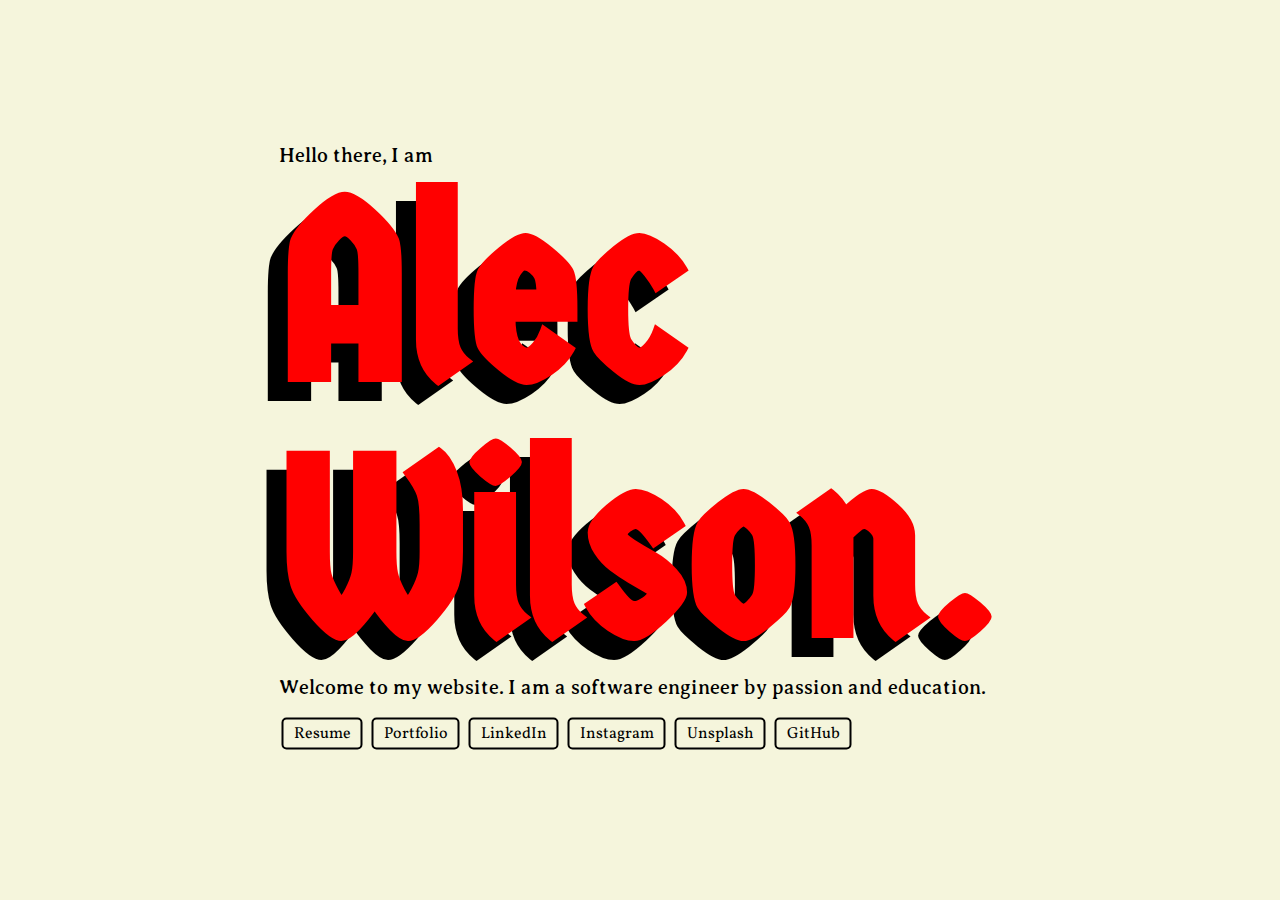
==== commit 78ccd52f: "home page" ====
--- a/index.html
+++ b/index.html
@@ -1,37 +1,116 @@
-<link rel="preconnect" href="https://fonts.googleapis.com">
-<link rel="preconnect" href="https://fonts.gstatic.com" crossorigin>
-<link href="https://fonts.googleapis.com/css2?family=Abyssinica+SIL&family=Inter:wght@900&display=swap" rel="stylesheet">
+<!DOCTYPE html>
+<html lang="en" dir="ltr">
 
-<body style="max-width:700px;margin:auto">
-	<p style="background:black;color:white;text-align:center">• • • • • • • • • • • • • • • • • • • • • • •</p>
-	<h1 style="padding:15px 0 15px 15px;margin:0;font-family: 'Inter', sans-serif;">Alec Wilson</h1>
-	<p style="font-family: 'Abyssinica SIL', serif;padding: 0 15px">I take photos and build apps. Below are my photos. <a href="/apps.html" style="color: blue;">Here</a> are my apps.</p>
-	<h3 style="padding:0 0 0 15px;margin:0;font-family: 'Inter', sans-serif;">Who am I?</h3>
-	<p style="font-family: 'Abyssinica SIL', serif;padding: 0 15px">Who am I: I am a student in high school, I love freestyle skiing in the winter which is where you hit rails and jumps. I also love cars and going to meets.<br><br>I am lucky enough
-		to have a family that loves to travel the world and I love my family for that. When traveling, I love to take photos and learn about the history!<br><br>I like to develop apps in my free time, I go to the gym everyy day which was the
-		inspiration for LiftKit, you can see more info about it below under the 'Apps' section.</p>
-	<h3 style="padding:0 0 0 15px;margin:0;font-family: 'Inter', sans-serif;">Socials</h3>
-	<p style="font-family: 'Abyssinica SIL', serif;padding: 0 15px">
-		<a href="https://instagram.com/txtjude" style="color: blue;">Instagram</a> | <a href="https://instagram.com/thewilski" style="color: blue;">Skiing Instagram</a> | <a href="https://unsplash.com/@alechash" style="color: blue;">Unsplash</a> | <a
-		 href="https://github.com/alechash" style="color: blue;">GitHub</a> | <a href="https://alecw.net" style="color: blue;">Software Portfolio</a>
-	</p>
-	<h3 style="padding:0 0 0 15px;margin:0;font-family: 'Inter', sans-serif;">Apps</h3>
-	<p style="font-family: 'Abyssinica SIL', serif;padding: 0 15px">
-		<a href="/apps/liftkit.html" style="color: blue;">LiftKit</a>
-	</p>
-	<h3 style="padding:0 0 0 15px;margin:0;font-family: 'Inter', sans-serif;">Companies</h3>
-	<p style="font-family: 'Abyssinica SIL', serif;padding: 0 15px">
-		<a href="https://instagram.com/txtjude" style="color: blue;">OOOk Development</a>
-	</p>
-	<h1 style="padding:15px 0 15px 15px;margin:0;font-family: 'Inter', sans-serif;">My Photos</h1>
+<head>
+	<meta charset="utf-8">
+	<title>Hello there, I am Alec Wilson!</title>
+
+	<link rel="preconnect" href="https://fonts.googleapis.com">
+	<link rel="preconnect" href="https://fonts.gstatic.com" crossorigin>
+	<link href="https://fonts.googleapis.com/css2?family=Averia+Serif+Libre:ital@0;1&family=Germania+One&family=Vollkorn&display=swap" rel="stylesheet">
+</head>
+
+<body>
+	<nav>
+		<content>
+			<p>Hello there, I am</p>
+			<h1>Alec Wilson.</h1>
+			<p>Welcome to my website. I am a software engineer by passion and education.</p>
+			<links>
+				<a href="/resume.pdf" download>Resume</a>
+				<a href="/portfolio.html">Portfolio</a>
+				<a target="_blank" href="https://www.linkedin.com/in/alec-j-wilson">LinkedIn</a>
+				<a target="_blank" href="https://instagram.com/txtjude">Instagram</a>
+				<a target="_blank" href="https://unsplash.com/@alechash">Unsplash</a>
+				<a target="_blank" href="https://github.com/alechash">GitHub</a>
+			</links>
+		</content>
+	</nav>
 </body>
+
+<style>
+	:root {
+		--color: crimson;
+	}
+
+	nav {
+		background: beige;
+		color: var(--color);
+		font-weight: heavy;
+		font-family: 'Germania One', cursive;
+		height: 100vh;
+		position: relative;
+		max-width: 500px;
+		margin: auto;
+	}
+
+	nav content {
+		margin: 0;
+		position: absolute;
+		top: 50%;
+		left: 50%;
+		transform: translate(-50%, -50%);
+	}
+
+	nav h1 {
+		font-size: 20vw;
+		text-shadow: -1.5vw 1.5vw black;
+		color: var(--color);
+	}
+
+	nav p {
+		font-size: 20px;
+		font-family: 'Averia Serif Libre', cursive;
+		color: black;
+	}
+
+	links {
+		display: block;
+		margin-top: 15px;
+		font-family: 'Vollkorn', serif;
+	}
+
+	links a {
+		display: inline-block;
+		padding: 6px 10px;
+		border: 2px solid black;
+		border-radius: 5px;
+		margin: 5px 3px;
+		transition: 0.15s;
+		color: black;
+		text-decoration: none;
+	}
+
+	links a:hover {
+		background: var(--color);
+		color: beige;
+		border-color: var(--color);
+		cursor: url('/sword.png'), auto;
+	}
+
+	::selection {
+		background: var(--color);
+	}
+
+
+	* {
+		margin: 0;
+		padding: 0;
+		line-height: 1;
+		background: beige;
+	}
+
+	html {
+		cursor: url('/sword.png'), auto;
+	}
+</style>
+
 <script>
-	var photos = ["PGsSq1VX1A4", "M9JYklvFF9I", "5CijVR6FwNU", "k0bhv3Bh4bw", "N5zAhdF2adk", "Tp7JzAC6w_U", "EIyvoNgcOhY", "LGURNSwq4rQ", "wcg7VcYvWYU", "ynOj5cmFJYU", "GNtEhJOGW44", "xb-UsT1dTKI", "xwZj1d9adbM", "HFO7l0Yh2pY", "kO6JmceSk7I",
-		"1zSuLiXp77g", "qK5pnTpsces", "YZeZ7imuO2o", "jUyMZ5NXaoM", "CWLXLJPocKc", "H0xQW6mz3cg", "chnatR4NlAU", "Wd0C54f8h5I", "0aYdzQCuob4", "zJroh88JHD4", "1wTFIv75K4U"
-	]
-	for (i = 0; i < photos.length; i++) {
-		document.body.innerHTML += `<a href="https://unsplash.com/photos/${photos[i]}" style="width: calc(100%-120px);"><img src="https://source.unsplash.com/${photos[i]}" style="padding: 5px; max-width: 500px;border:3px solid black;margin: 15px"><a>`
-	}
-	document.body.innerHTML += `<p style="font-family: 'Abyssinica SIL', serif;padding: 0 15px">Like my photos? I post them on <a href="https://unsplash.com/@alechash" style="color: blue;">Unsplash</a>! Follow me there! Or follow me on <a href="https://instagram.com/txtjude" style="color: blue;">Instagram</a>, however, those are more personal photos.</p>
-	<p style="background:black;color:white;text-align:center">• • • • • • • • • • • • • • • • • • • • • • •</p>`
-</script>+	colorArray = ["red", "blue", "crimson", "purple", "orange", "brown", "coral", "blueviolet", "darkorange", "green", "gold", "saddlebrown", "springgreen", "violet"];
+
+	const randomColor = colorArray[Math.floor(Math.random() * colorArray.length)];
+
+	document.querySelector(':root').style.setProperty('--color', randomColor);
+</script>
+
+</html>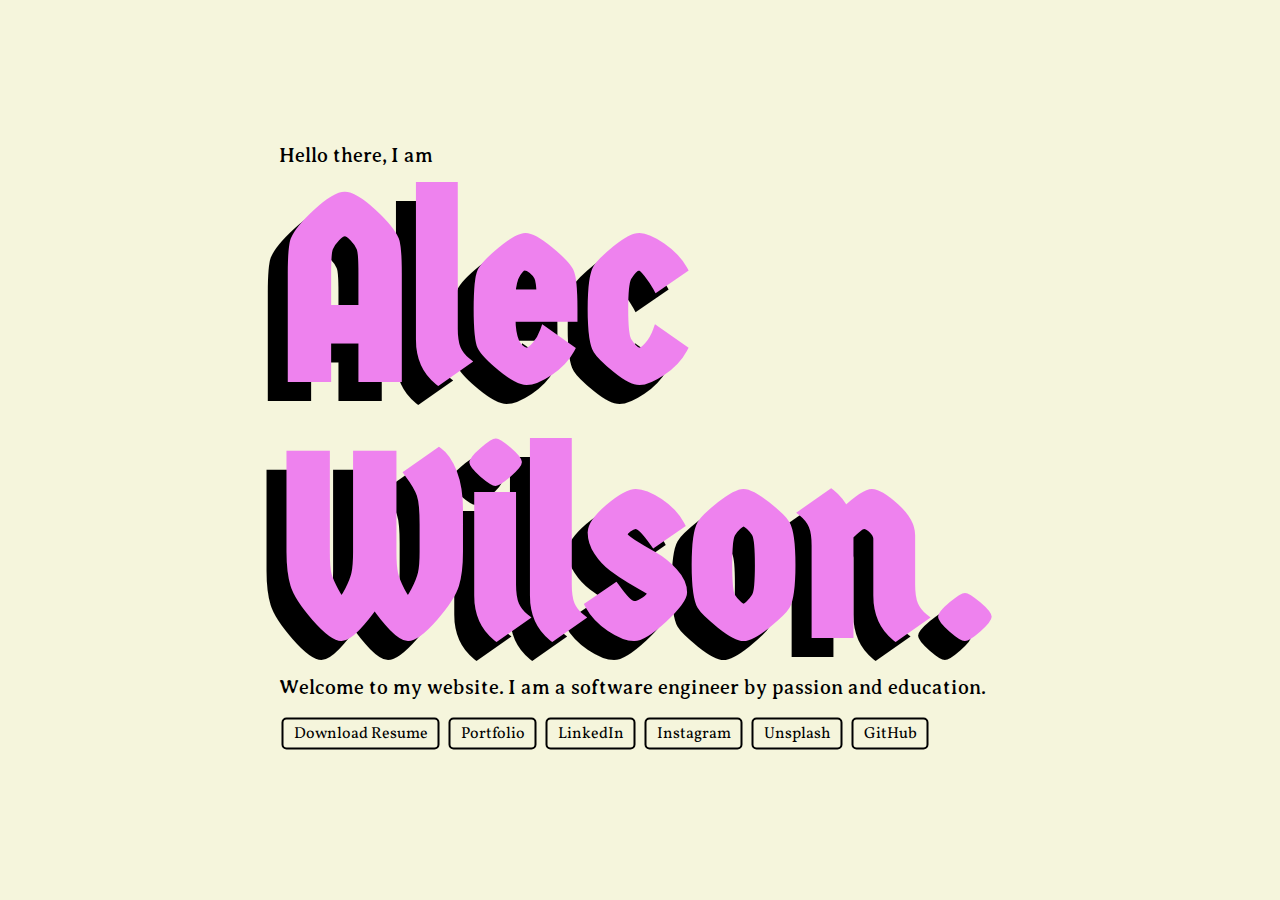
==== commit 0e7a078d: "added portfolio page" ====
--- a/index.html
+++ b/index.html
@@ -17,7 +17,7 @@
 			<h1>Alec Wilson.</h1>
 			<p>Welcome to my website. I am a software engineer by passion and education.</p>
 			<links>
-				<a href="/resume.pdf" download>Resume</a>
+				<a href="/resume.pdf" download>Download Resume</a>
 				<a href="/portfolio.html">Portfolio</a>
 				<a target="_blank" href="https://www.linkedin.com/in/alec-j-wilson">LinkedIn</a>
 				<a target="_blank" href="https://instagram.com/txtjude">Instagram</a>
